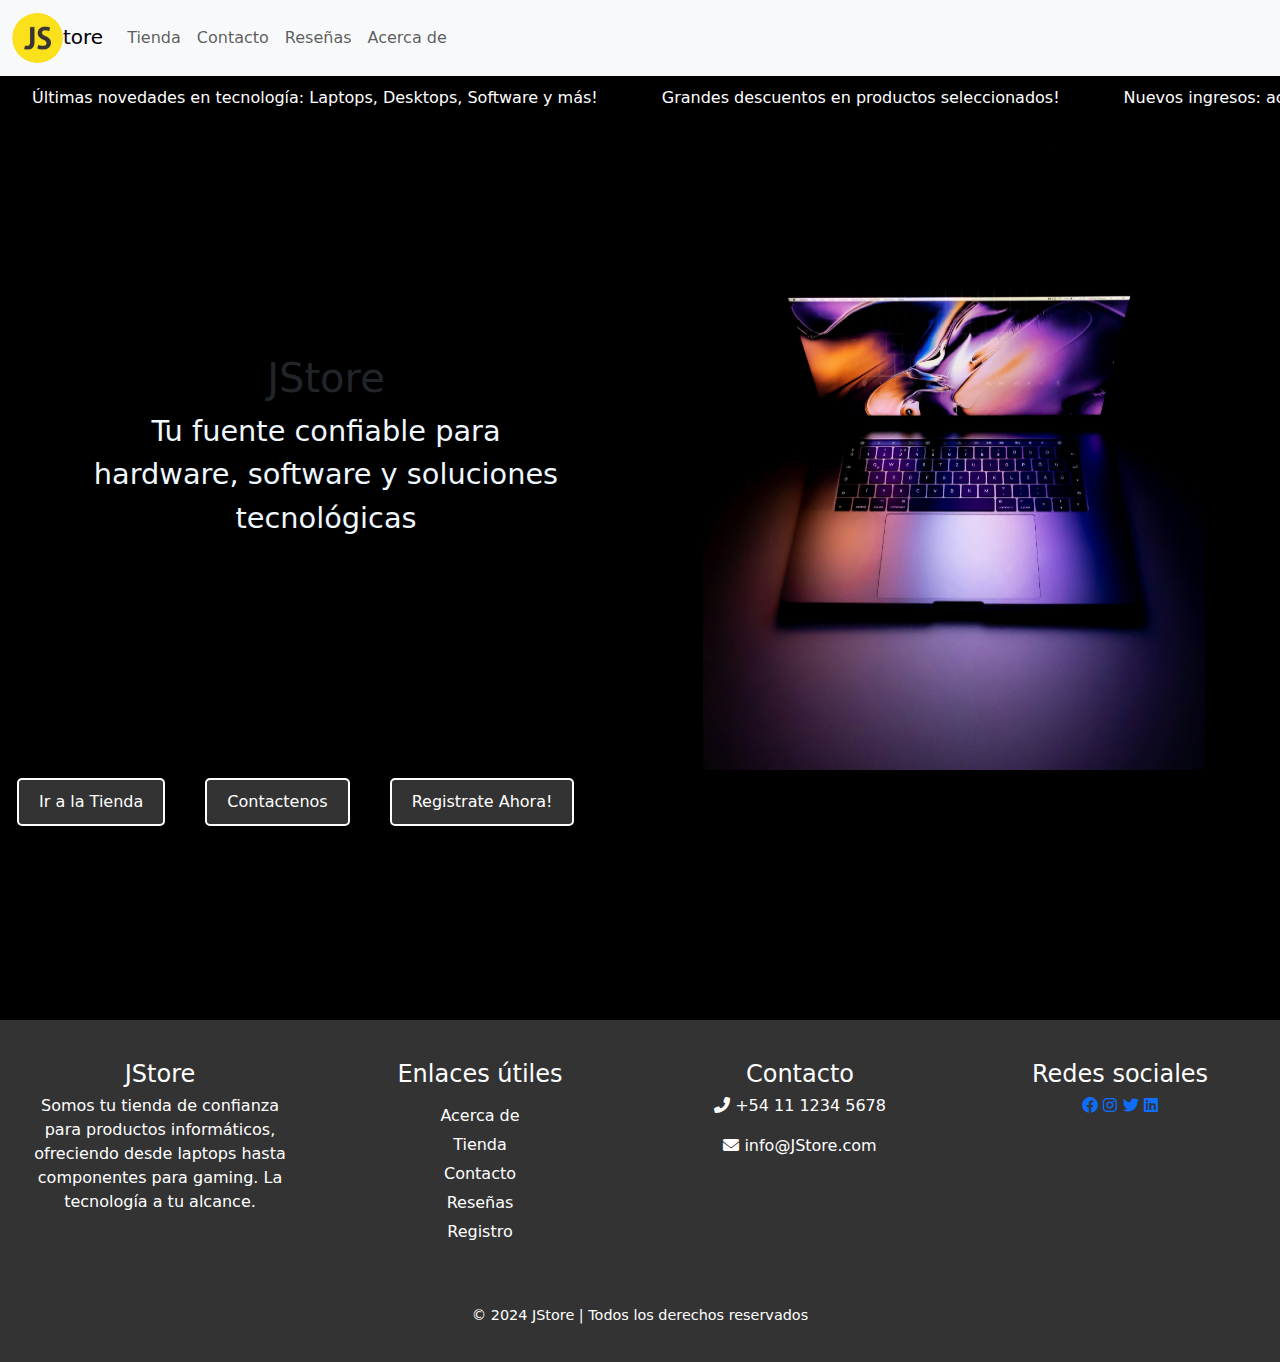
==== index.html @ f4c39d0c "Se termina la pagina principal" ====
<!doctype html>
<html lang="en">
  <head>
    <meta charset="utf-8">
    <meta name="viewport" content="width=device-width, initial-scale=1">
    <title>JStore</title>
    <!-- css-->
     <link rel="stylesheet" href="./assets/css/style.css">
     <!--iconos -->
     <link rel="stylesheet" href="https://cdnjs.cloudflare.com/ajax/libs/font-awesome/6.0.0-beta3/css/all.min.css">
<!--Favicon-->
<link rel="shortcut icon" href="./assets/img/logoJs.ico" type="image/x-icon">
  <!-- boostrap-->
    <link href="https://cdn.jsdelivr.net/npm/bootstrap@5.3.3/dist/css/bootstrap.min.css" rel="stylesheet" integrity="sha384-QWTKZyjpPEjISv5WaRU9OFeRpok6YctnYmDr5pNlyT2bRjXh0JMhjY6hW+ALEwIH" crossorigin="anonymous">
  </head>
  <body>
    <header>
        <nav class="navbar navbar-expand-lg bg-body-tertiary">
            <div class="container-fluid">
              <a class="navbar-brand" href="#"><img id = 'logoJS' src="assets/img/logoJs.png" alt="logo de javaScript - js logo">tore</a>
              
              
              <button class="navbar-toggler" type="button" data-bs-toggle="collapse" data-bs-target="#navbarNav" aria-controls="navbarNav" aria-expanded="false" aria-label="Toggle navigation">
                <span class="navbar-toggler-icon"></span>
              </button>
              <div class="collapse navbar-collapse" id="navbarNav">
                <ul class="navbar-nav">
                  
                  <li class="nav-item">
                    <a class="nav-link" href="#">Tienda</a>
                  </li>
                  <li class="nav-item">
                    <a class="nav-link" href="#">Contacto</a>
                  </li>
                  
                  <li class="nav-item">
                    <a class="nav-link" href="#">Reseñas</a>
                  </li>
                  <li class="nav-item">
                    <a class="nav-link" href="#">Acerca de</a>
                  </li>
                  
                </ul>
              </div>
            </div>
          </nav>
          <div class="marquee">
            <div class="marquee-content">
                <span>Últimas novedades en tecnología: Laptops, Desktops, Software y más!</span>
                <span>Grandes descuentos en productos seleccionados!</span>
                <span>Nuevos ingresos: accesorios de gaming de alta calidad!</span>
                <span>Servicios de soporte técnico profesional!</span>
            </div>
        </div>
    </header>
    <main class="container-fluid mainclass">
        
            <div id="al_lado">
                <div class="titulo-descripcion">
                    <h1>JStore</h1>
                    <p id="epigrafe">Tu fuente confiable para hardware, software y soluciones tecnológicas</p>
                </div>
                <div class="imagen-principal">
                    <!-- <img id="imgPrincipal" src="./assets/img/NOTEBOOK.avif" alt="notebook blanca"> -->
                    <img id="imgPrincipal" src="./assets/img/imgIndex3.jpg" alt="notebook blanca">
                </div>

            </div>
            


            <div class="botones">
                <a href="productos.html" class="boton">Ir a la Tienda</a>
                <a href="contacto.html" class="boton">Contactenos</a>
                <a href="inicioSesion.html" class="boton">Registrate Ahora!</a>
            </div>

        
        


    </main>
    
    
    <footer>
        <div class="footer-content">
            <div class="footer-section about">
                <h2 class="logo-text">JStore</h2>
                <p>
                    Somos tu tienda de confianza para productos informáticos, ofreciendo desde laptops hasta componentes para gaming. La tecnología a tu alcance.
                </p>
            </div>
    
            <div class="footer-section links enlaces-utiles">
                <h2>Enlaces útiles</h2>
                <ul class="enlaces-lista">
                    <li><a href="#">Acerca de</a></li>
                    <li><a href="#">Tienda</a></li>
                    <li><a href="#">Contacto</a></li>
                    <li><a href="#">Reseñas</a></li>
                    <li><a href="#">Registro</a></li>
                </ul>
            </div>
            
    
            <div class="footer-section contact">
                <h2>Contacto</h2>
                <p><i class="fas fa-phone-alt"></i> +54 11 1234 5678</p>
                <p><i class="fas fa-envelope"></i> info@JStore.com</p>
            </div>
    
            <div class="footer-section social">
                <h2>Redes sociales</h2>
                <div class="social-icons">
                    <a href="#"><i class="fab fa-facebook"></i></a>
                    <a href="#"><i class="fab fa-instagram"></i></a>
                    <a href="#"><i class="fab fa-twitter"></i></a>
                    <a href="#"><i class="fab fa-linkedin"></i></a>
                </div>
            </div>
        </div>
    
        <div class="footer-bottom">
            <p>&copy; 2024 JStore | Todos los derechos reservados</p>
        </div>
    </footer>
    













    <script src="https://cdn.jsdelivr.net/npm/bootstrap@5.3.3/dist/js/bootstrap.bundle.min.js" integrity="sha384-YvpcrYf0tY3lHB60NNkmXc5s9fDVZLESaAA55NDzOxhy9GkcIdslK1eN7N6jIeHz" crossorigin="anonymous"></script>
  </body>
</html>
---- assets/css/style.css ----
* {
    margin: 0;
    padding: 0;
    box-sizing: border-box;
    max-width: 1400px;
}

body {
    background-color: black;
    width: 100%;
}

/* -------------------------------------- HEADER -------------------------------*/
header {
    position: sticky;
    top: 0px;
    z-index: 1000;
    width: 100%;
    max-width: 1400px;
}

#logoJS {
    height: 50px;
    border-radius: 50%;
}

/* marquee  */
.marquee {
    width: 100%;
    overflow: hidden;
    background: black;
    color: white;
    padding: 10px 0;
    top: 15vh;
    position: sticky;
}

.marquee-content {
    display: flex;
    animation: marquee 30s linear infinite;
}

.marquee-content span {
    padding: 0 2rem;
    white-space: nowrap;
    background: black;
    color: white;
}

@keyframes marquee {
    0% {
        transform: translateX(100%);
    }
    100% {
        transform: translateX(-100%);
    }
}

/* -------------------------------------- MAIN -------------------------------*/
/* Estilos base: Mobile-first */
body {
    width: 100%;
    max-width: 100%;
}

main {
    display: flex;
    flex-direction: column;
    background-color: black;
    align-items: center;
    min-height: 100vh;
    padding: 10px;
}

#al_lado {
    display: flex;
    flex-direction: column;
    align-items: center;
    width: 100%;
    text-align: center;
    min-height: auto;
}

.titulo-descripcion, .imagen-principal {
    flex: 1;
    width: 100%;
}

#imgPrincipal {
    max-width: 100%;
    height: auto;
    width: 100%;
    border-radius: 5px;
}

h1 {
    font-size: 3rem;
    margin-bottom: 20px;
    color: aliceblue;
}

#epigrafe {
    font-size: 1.2rem;
    color: aliceblue;
}

/* Estilos para los botones */
.botones {
    width: 100%;
    max-width: 100%;
    background-color: black;
    display: flex;
    flex-direction: column;
    align-items: center;
    gap: 10px;
    margin-top: 0.5rem;
}

.boton {
    background-color: #333;
    color: #fff;
    border: 2px solid #fff;
    padding: 10px 20px;
    border-radius: 5px;
    cursor: pointer;
    text-align: center;
    text-decoration: none;
    width: 80%;
}

.boton:hover {
    background-color: #555;
}

/* ---------------------- FOOTER ---------------------- */
/* Footer Styles */
footer {
    background-color: #333;
    color: white;
    padding: 20px 0;
    display: flex;
    justify-content: space-between;
    flex-wrap: wrap;
    text-align: left;
}

.footer-content {
    width: 100%;
    display: flex;
    justify-content: space-around;
    flex-wrap: wrap;
    text-align: center;
}

.footer-section {
    flex: 1;
    padding: 20px;
    min-width: 200px;
    max-width: 300px;
    display: flex;
    flex-direction: column;
    align-items: center;
}

.footer-section h2 {
    font-size: 1.5rem;
    margin-bottom: 5px; /* Reduce la distancia debajo del h2 */
}

.footer-section ul {
    list-style: none;
    padding: 0;
    margin-top: 0; /* Elimina cualquier espacio superior en la lista */
}




.footer-section ul li {
    margin-bottom: 10px;
}

.footer-section ul li a {
    color: white;
    text-decoration: none;
}

.footer-section ul li a:hover {
    text-decoration: underline;
}

.footer-social {
    display: flex;
    gap: 15px;
    margin-top: 20px;
}

.footer-social a {
    color: white;
    font-size: 1.5rem;
}

.footer-bottom {
    text-align: center;
    padding-top: 20px;
    font-size: 0.9rem;
    width: 100%;
}


/* Estilos solo para la sección de enlaces útiles */
.enlaces-utiles {
    padding: 20px;
    margin: 0;
    display: flex;
    flex-direction: column;
    align-items: center;
}

.enlaces-utiles h2 {
    font-size: 1.5rem;
    margin-bottom: 10px; /* Ajusta la distancia con el siguiente elemento */
}

.enlaces-utiles ul.enlaces-lista {
    list-style: none;
    padding-left: 0;
    margin-top: 5px; /* Reduce el margen superior de la lista */
}

.enlaces-utiles ul.enlaces-lista li {
    margin-bottom: 5px; /* Ajusta el espacio entre los elementos de la lista */
}

.enlaces-utiles ul.enlaces-lista li a {
    text-decoration: none;
    color: white; /* O el color que prefieras */
}

.enlaces-utiles ul.enlaces-lista li a:hover {
    text-decoration: underline; /* Para un pequeño efecto en hover */
}

/* ------------------------ Media Queries -------------------------- */
/* Ajustes para pantallas medianas */
@media (min-width: 768px) {
    main {
        padding: 20px;
    }

    #al_lado {
        flex-direction: row;
        justify-content: space-around;
        align-items: center;
        min-height: 70vh;
    }

    .titulo-descripcion, .imagen-principal {
        flex: 0 1 45%;
        max-width: 45%;
    }

    h1 {
        font-size: 4rem;
    }

    #epigrafe {
        font-size: 1.5rem;
    }

    .botones {
        flex-direction: row;
        justify-content: flex-start;
        gap: 20px;
    }

    .boton {
        width: auto;
        flex: 0 1 auto;
        margin: 0 5px;
    }
}

/* Ajustes para pantallas grandes */
@media (min-width: 1024px) {
    main {
        max-width: 1400px;
    }

    .titulo-descripcion, .imagen-principal {
        flex: 0 1 40%;
        max-width: 50%;
    }

    #imgPrincipal {
        height: 70vh;
        max-height: 70vh;
    }

    h1 {
        font-size: 5rem;
    }

    #epigrafe {
        font-size: 1.8rem;
    }

    .botones {
        gap: 30px;
    }
}
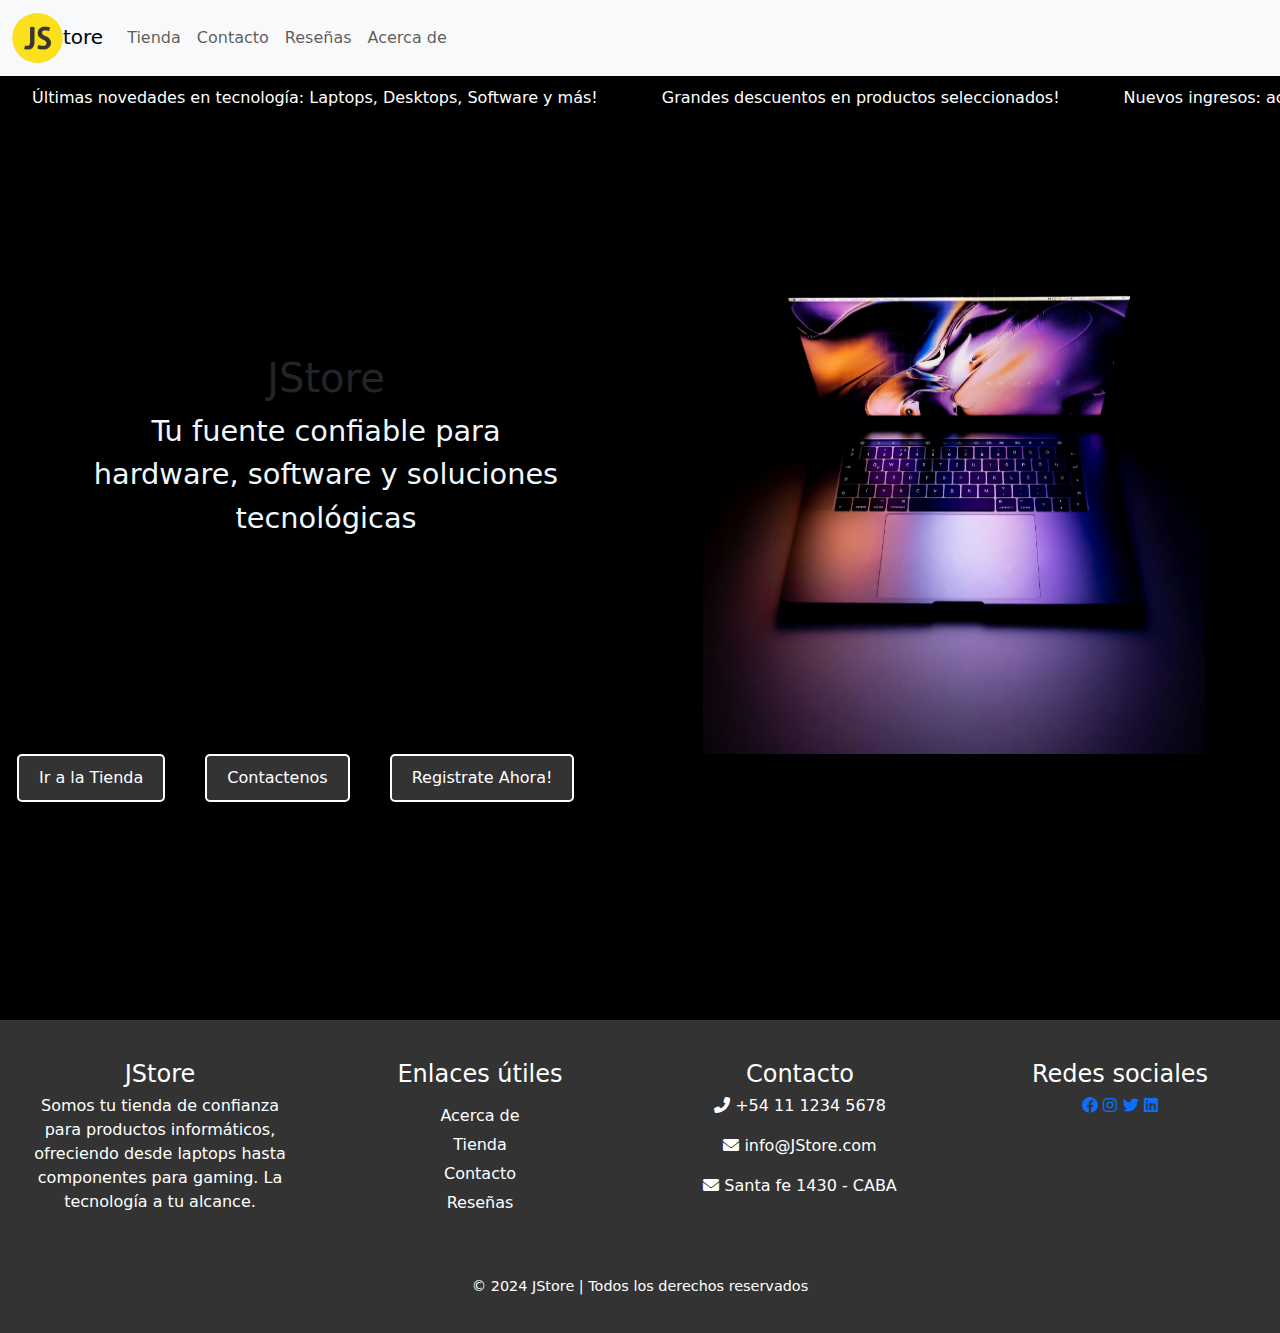
==== commit b4caecee: "Se modifican algunos estilos , se agregan articulos para la tienda , se modifica js , hay algunos pr" ====
--- a/index.html
+++ b/index.html
@@ -5,7 +5,9 @@
     <meta name="viewport" content="width=device-width, initial-scale=1">
     <title>JStore</title>
     <!-- css-->
-     <link rel="stylesheet" href="./assets/css/style.css">
+     <link rel="stylesheet" href="./assets/css/styleHeaderFooter.css">
+     <link rel="stylesheet" href="./assets/css/styleIndex.css">
+     
      <!--iconos -->
      <link rel="stylesheet" href="https://cdnjs.cloudflare.com/ajax/libs/font-awesome/6.0.0-beta3/css/all.min.css">
 <!--Favicon-->
@@ -17,7 +19,7 @@
     <header>
         <nav class="navbar navbar-expand-lg bg-body-tertiary">
             <div class="container-fluid">
-              <a class="navbar-brand" href="#"><img id = 'logoJS' src="assets/img/logoJs.png" alt="logo de javaScript - js logo">tore</a>
+              <a class="navbar-brand" href="./"><img id = 'logoJS' src="assets/img/logoJs.png" alt="logo de javaScript - js logo">tore</a>
               
               
               <button class="navbar-toggler" type="button" data-bs-toggle="collapse" data-bs-target="#navbarNav" aria-controls="navbarNav" aria-expanded="false" aria-label="Toggle navigation">
@@ -27,17 +29,17 @@
                 <ul class="navbar-nav">
                   
                   <li class="nav-item">
-                    <a class="nav-link" href="#">Tienda</a>
+                    <a class="nav-link" href="./tienda.html">Tienda</a>
                   </li>
                   <li class="nav-item">
-                    <a class="nav-link" href="#">Contacto</a>
+                    <a class="nav-link" href="./contacto.html">Contacto</a>
                   </li>
                   
                   <li class="nav-item">
-                    <a class="nav-link" href="#">Reseñas</a>
+                    <a class="nav-link" href="./resena.html">Reseñas</a>
                   </li>
                   <li class="nav-item">
-                    <a class="nav-link" href="#">Acerca de</a>
+                    <a class="nav-link" href="./acercaDe.html">Acerca de</a>
                   </li>
                   
                 </ul>
@@ -67,16 +69,17 @@
 
             </div>
             
+            
 
 
             <div class="botones">
-                <a href="productos.html" class="boton">Ir a la Tienda</a>
+                <a href="tienda.html" class="boton">Ir a la Tienda</a>
                 <a href="contacto.html" class="boton">Contactenos</a>
-                <a href="inicioSesion.html" class="boton">Registrate Ahora!</a>
+                <a href="#" class="boton">Registrate Ahora!</a>
             </div>
 
         
-        
+            
 
 
     </main>
@@ -94,11 +97,11 @@
             <div class="footer-section links enlaces-utiles">
                 <h2>Enlaces útiles</h2>
                 <ul class="enlaces-lista">
-                    <li><a href="#">Acerca de</a></li>
-                    <li><a href="#">Tienda</a></li>
-                    <li><a href="#">Contacto</a></li>
-                    <li><a href="#">Reseñas</a></li>
-                    <li><a href="#">Registro</a></li>
+                    <li><a href="./acercaDe.html">Acerca de</a></li>
+                    <li><a href="./tienda.html">Tienda</a></li>
+                    <li><a href="./contacto.html">Contacto</a></li>
+                    <li><a href="./resena.html">Reseñas</a></li>
+                    <!-- <li><a href="./registro.html">Registro</a></li> -->
                 </ul>
             </div>
             
@@ -107,15 +110,16 @@
                 <h2>Contacto</h2>
                 <p><i class="fas fa-phone-alt"></i> +54 11 1234 5678</p>
                 <p><i class="fas fa-envelope"></i> info@JStore.com</p>
+                <p><i class="fas fa-envelope"></i> Santa fe 1430 - CABA</p>
             </div>
     
             <div class="footer-section social">
                 <h2>Redes sociales</h2>
                 <div class="social-icons">
-                    <a href="#"><i class="fab fa-facebook"></i></a>
-                    <a href="#"><i class="fab fa-instagram"></i></a>
-                    <a href="#"><i class="fab fa-twitter"></i></a>
-                    <a href="#"><i class="fab fa-linkedin"></i></a>
+                    <a href="https://www.facebook.com/"><i class="fab fa-facebook"></i></a>
+                    <a href="https://www.instagram.com/"><i class="fab fa-instagram"></i></a>
+                    <a href="https://x.com/"><i class="fab fa-twitter"></i></a>
+                    <a href="https://www.linkedin.com/"><i class="fab fa-linkedin"></i></a>
                 </div>
             </div>
         </div>
--- a/assets/css/styleHeaderFooter.css
+++ b/assets/css/styleHeaderFooter.css
@@ -0,0 +1,155 @@
+/* -------------------------------------- HEADER -------------------------------*/
+header {
+    position: sticky;
+    top: 0px;
+    z-index: 1000;
+    width: 100%;
+    max-width: 1400px;
+}
+
+#logoJS {
+    height: 50px;
+    border-radius: 50%;
+}
+
+/* marquee  */
+.marquee {
+    width: 100%;
+    overflow: hidden;
+    background: black;
+    color: white;
+    padding: 10px 0;
+    top: 15vh;
+    position: sticky;
+}
+
+.marquee-content {
+    display: flex;
+    animation: marquee 30s linear infinite;
+}
+
+.marquee-content span {
+    padding: 0 2rem;
+    white-space: nowrap;
+    background: black;
+    color: white;
+}
+
+@keyframes marquee {
+    0% {
+        transform: translateX(100%);
+    }
+    100% {
+        transform: translateX(-100%);
+    }
+}
+
+
+/* ---------------------- FOOTER ---------------------- */
+
+footer {
+    background-color: #333;
+    color: white;
+    padding: 20px 0;
+    display: flex;
+    justify-content: space-between;
+    flex-wrap: wrap;
+    text-align: left;
+}
+
+.footer-content {
+    width: 100%;
+    display: flex;
+    justify-content: space-around;
+    flex-wrap: wrap;
+    text-align: center;
+}
+
+.footer-section {
+    flex: 1;
+    padding: 20px;
+    min-width: 200px;
+    max-width: 300px;
+    display: flex;
+    flex-direction: column;
+    align-items: center;
+}
+
+.footer-section h2 {
+    font-size: 1.5rem;
+    margin-bottom: 5px; 
+}
+
+.footer-section ul {
+    list-style: none;
+    padding: 0;
+    margin-top: 0; 
+}
+
+
+
+
+.footer-section ul li {
+    margin-bottom: 10px;
+}
+
+.footer-section ul li a {
+    color: white;
+    text-decoration: none;
+}
+
+.footer-section ul li a:hover {
+    text-decoration: underline;
+}
+
+.footer-social {
+    display: flex;
+    gap: 15px;
+    margin-top: 20px;
+}
+
+.footer-social a {
+    color: white;
+    font-size: 1.5rem;
+}
+
+.footer-bottom {
+    text-align: center;
+    padding-top: 20px;
+    font-size: 0.9rem;
+    width: 100%;
+}
+
+
+/* Estilos solo para la sección de enlaces útiles */
+.enlaces-utiles {
+    padding: 20px;
+    margin: 0;
+    display: flex;
+    flex-direction: column;
+    align-items: center;
+}
+
+.enlaces-utiles h2 {
+    font-size: 1.5rem;
+    margin-bottom: 10px; 
+}
+
+.enlaces-utiles ul.enlaces-lista {
+    list-style: none;
+    padding-left: 0;
+    margin-top: 5px; 
+}
+
+.enlaces-utiles ul.enlaces-lista li {
+    margin-bottom: 5px; 
+}
+
+.enlaces-utiles ul.enlaces-lista li a {
+    text-decoration: none;
+    color: white; 
+}
+
+.enlaces-utiles ul.enlaces-lista li a:hover {
+    text-decoration: underline; 
+}
--- a/assets/css/styleIndex.css
+++ b/assets/css/styleIndex.css
@@ -0,0 +1,162 @@
+* {
+    margin: 0;
+    padding: 0;
+    box-sizing: border-box;
+    max-width: 1400px;
+}
+
+body {
+    background-color: black;
+    width: 100%;
+}
+
+
+
+/* -------------------------------------- MAIN -------------------------------*/
+/* Estilos base: Mobile-first */
+body {
+    width: 100%;
+    max-width: 100%;
+}
+
+main {
+    display: flex;
+    flex-direction: column;
+    background-color: black;
+    align-items: center;
+    min-height: 100vh;
+    padding: 10px;
+}
+
+#al_lado {
+    display: flex;
+    flex-direction: column;
+    align-items: center;
+    width: 100%;
+    text-align: center;
+    min-height: auto;
+}
+
+.titulo-descripcion, .imagen-principal {
+    flex: 1;
+    width: 100%;
+}
+
+#imgPrincipal {
+    max-width: 100%;
+    height: auto;
+    width: 100%;
+    border-radius: 5px;
+}
+
+h1 {
+    font-size: 3rem;
+    margin-bottom: 20px;
+    color: aliceblue;
+}
+
+#epigrafe {
+    font-size: 1.2rem;
+    color: aliceblue;
+}
+
+/* Estilos para los botones */
+.botones {
+    width: 100%;
+    max-width: 100%;
+    background-color: black;
+    display: flex;
+    flex-direction: column;
+    align-items: center;
+    gap: 10px;
+    /* margin-top: 1.5rem; */
+    margin-top: 1.1rem;
+}
+
+.boton {
+    background-color: #333;
+    color: #fff;
+    border: 2px solid #fff;
+    padding: 10px 20px;
+    border-radius: 5px;
+    cursor: pointer;
+    text-align: center;
+    text-decoration: none;
+    width: 80%;
+}
+
+.boton:hover {
+    background-color: #555;
+}
+
+
+/* ------------------------ Media Queries -------------------------- */
+/* Ajustes para pantallas medianas */
+@media (min-width: 768px) {
+    main {
+        padding: 20px;
+    }
+
+    #al_lado {
+        flex-direction: row;
+        justify-content: space-around;
+        align-items: center;
+        min-height: 70vh;
+    }
+
+    .titulo-descripcion, .imagen-principal {
+        flex: 0 1 45%;
+        max-width: 45%;
+    }
+
+    h1 {
+        font-size: 4rem;
+    }
+
+    #epigrafe {
+        font-size: 1.5rem;
+    }
+
+    .botones {
+        flex-direction: row;
+        justify-content: flex-start;
+        gap: 20px;
+        margin-top: 1rem;
+    }
+
+    .boton {
+        width: auto;
+        flex: 0 1 auto;
+        margin: 0 5px;
+    }
+}
+
+/* Ajustes para pantallas grandes */
+@media (min-width: 1024px) {
+    main {
+        max-width: 1400px;
+    }
+
+    .titulo-descripcion, .imagen-principal {
+        flex: 0 1 40%;
+        max-width: 50%;
+    }
+
+    #imgPrincipal {
+        height: 70vh;
+        max-height: 70vh;
+    }
+
+    h1 {
+        font-size: 5rem;
+    }
+
+    #epigrafe {
+        font-size: 1.8rem;
+    }
+
+    .botones {
+        gap: 30px;
+        margin-top: -1rem;
+    }
+}
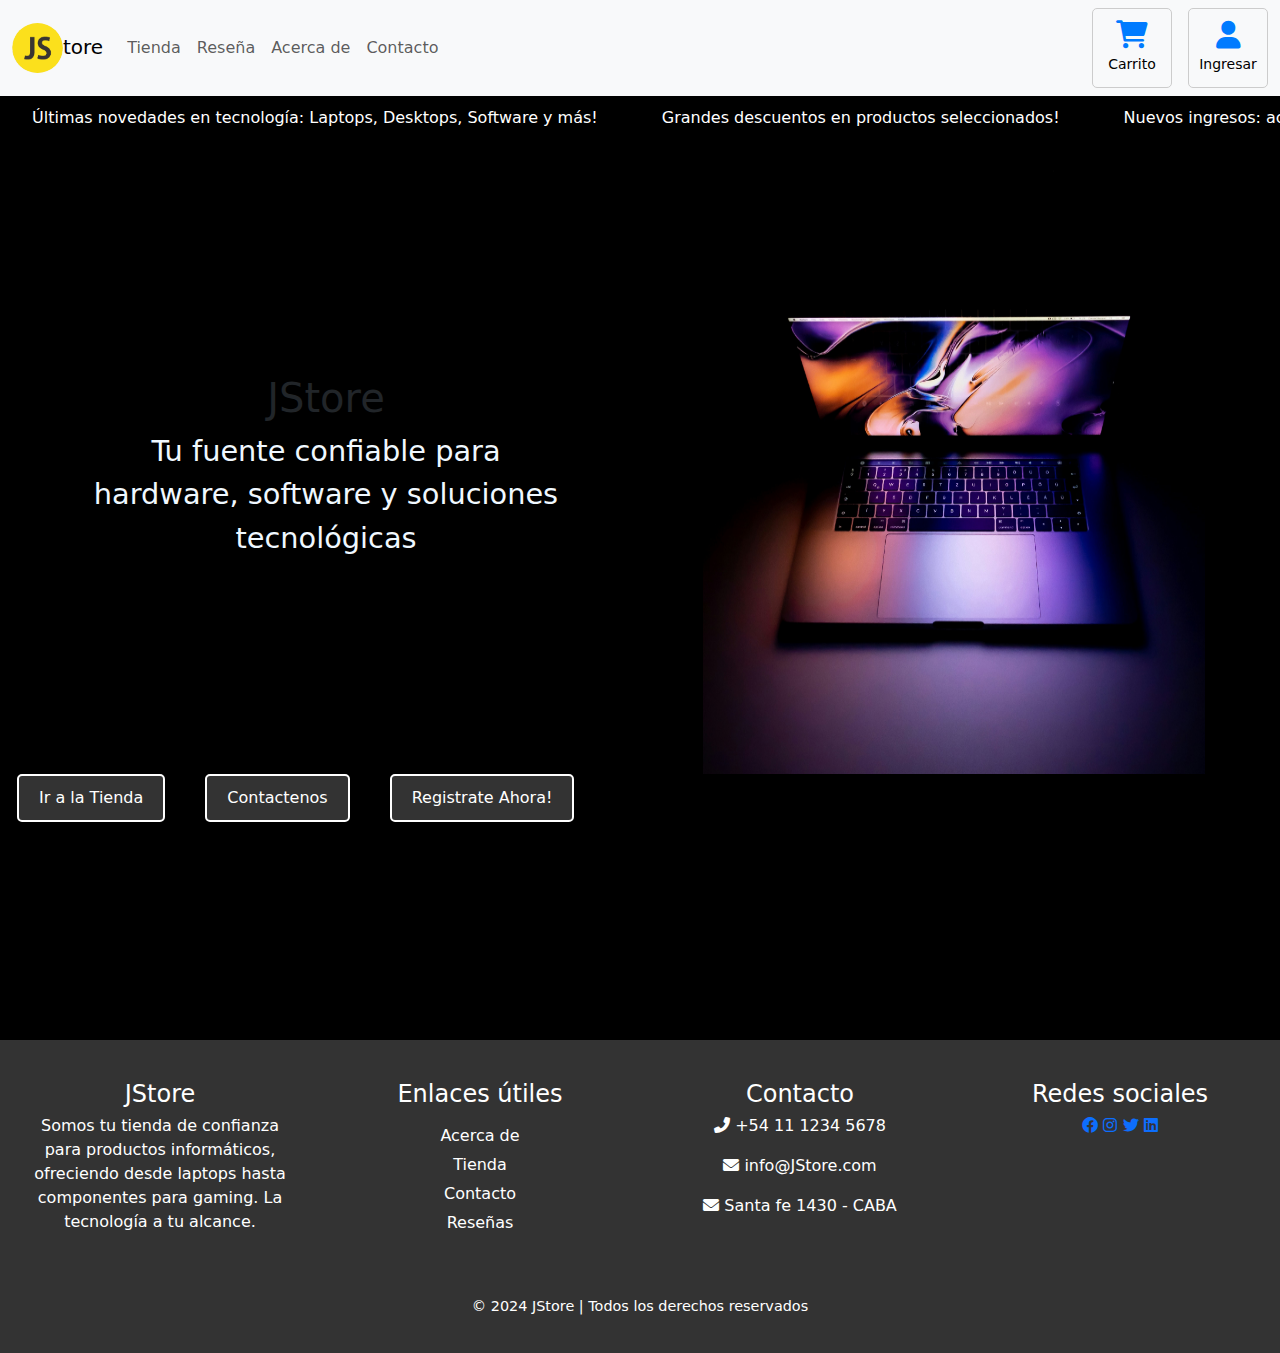
==== commit c3b739aa: "se modifican todos los navbar para que tengan los botones y los links correspondientes" ====
--- a/index.html
+++ b/index.html
@@ -17,35 +17,44 @@
   </head>
   <body>
     <header>
-        <nav class="navbar navbar-expand-lg bg-body-tertiary">
-            <div class="container-fluid">
-              <a class="navbar-brand" href="./"><img id = 'logoJS' src="assets/img/logoJs.png" alt="logo de javaScript - js logo">tore</a>
-              
-              
-              <button class="navbar-toggler" type="button" data-bs-toggle="collapse" data-bs-target="#navbarNav" aria-controls="navbarNav" aria-expanded="false" aria-label="Toggle navigation">
+      <nav class="navbar navbar-expand-lg bg-body-tertiary">
+        <div class="container-fluid">
+            <!-- Logo y enlaces del lado izquierdo -->
+            <a class="navbar-brand" href="./">
+                <img id='logoJS' src="assets/img/logoJs.png" alt="logo de javaScript - js logo">tore
+            </a>
+            <button class="navbar-toggler" type="button" data-bs-toggle="collapse" data-bs-target="#navbarNav" aria-controls="navbarNav" aria-expanded="false" aria-label="Toggle navigation">
                 <span class="navbar-toggler-icon"></span>
-              </button>
-              <div class="collapse navbar-collapse" id="navbarNav">
-                <ul class="navbar-nav">
-                  
-                  <li class="nav-item">
-                    <a class="nav-link" href="./tienda.html">Tienda</a>
-                  </li>
-                  <li class="nav-item">
-                    <a class="nav-link" href="./contacto.html">Contacto</a>
-                  </li>
-                  
-                  <li class="nav-item">
-                    <a class="nav-link" href="./resena.html">Reseñas</a>
-                  </li>
-                  <li class="nav-item">
-                    <a class="nav-link" href="./acercaDe.html">Acerca de</a>
-                  </li>
-                  
+            </button>
+            <div class="collapse navbar-collapse" id="navbarNav">
+                <ul class="navbar-nav me-auto">
+                    <li class="nav-item">
+                      <a class="nav-link" href="./tienda.html">Tienda</a>
+                    </li>
+                    <li class="nav-item">
+                        <a class="nav-link" href="./resena.html">Reseña</a>
+                    </li>
+                    <li class="nav-item">
+                        <a class="nav-link" href="./acercaDe.html">Acerca de</a>
+                    </li>
+                    <li class="nav-item">
+                        <a class="nav-link" href="./contacto.html">Contacto</a>
+                    </li>
                 </ul>
-              </div>
+                <!-- Botones de Carrito e Iniciar Sesión -->
+                <div class="d-flex">
+                    <a href="./carrito.html" class="btn-custom me-3 text-center">
+                        <i class="fas fa-shopping-cart fa-2x"></i>
+                        <span>Carrito</span>
+                    </a>
+                    <a href="./inicioSesion.html" class="btn-custom text-center">
+                        <i class="fas fa-user fa-2x"></i>
+                        <span>Ingresar</span>
+                    </a>
+                </div>
             </div>
-          </nav>
+        </div>
+    </nav>
           <div class="marquee">
             <div class="marquee-content">
                 <span>Últimas novedades en tecnología: Laptops, Desktops, Software y más!</span>
--- a/assets/css/styleHeaderFooter.css
+++ b/assets/css/styleHeaderFooter.css
@@ -153,3 +153,30 @@
 .enlaces-utiles ul.enlaces-lista li a:hover {
     text-decoration: underline; 
 }
+
+/* Estilo personalizado para los botones */
+.btn-custom {
+    display: flex;
+    flex-direction: column;
+    align-items: center;
+    justify-content: center;
+    width: 80px; /* Ajusta el tamaño según lo necesites */
+    height: 80px; /* Ambos botones tendrán el mismo tamaño */
+    text-decoration: none;
+    color: #000; /* Color del texto */
+    border: 1px solid #ccc; /* Borde para simular un botón */
+    border-radius: 5px; /* Borde redondeado */
+    background-color: #f8f9fa; /* Fondo */
+    font-size: 14px; /* Tamaño del texto */
+}
+
+.btn-custom i {
+    margin-bottom: 5px; /* Espacio entre el ícono y el texto */
+    color: #007bff; /* Color del ícono */
+}
+
+.btn-custom:hover {
+    background-color: #e2e6ea; /* Fondo al pasar el cursor */
+    color: #000;
+    text-decoration: none; /* Asegura que no haya subrayado al pasar el cursor */
+}
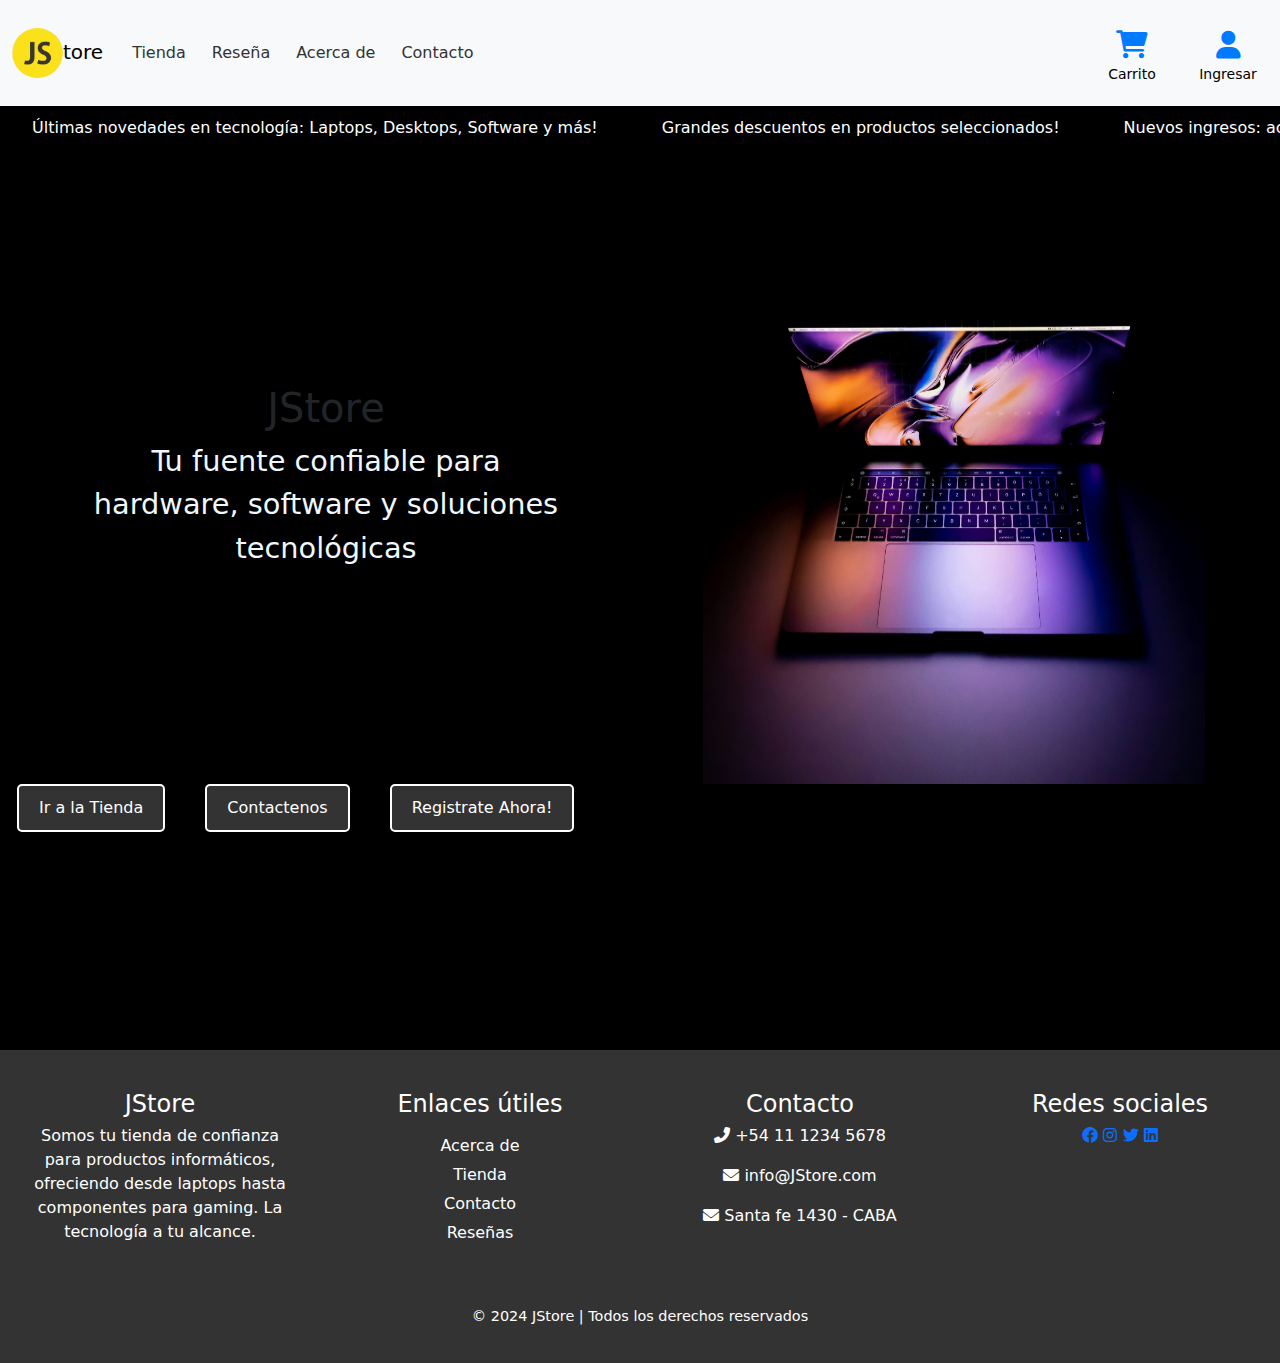
==== commit dbc281db: "Se agrega que se pueda añadir carrito del modal , se modifican algunos estilos , se aplica funcionai" ====
--- a/index.html
+++ b/index.html
@@ -12,6 +12,7 @@
      <link rel="stylesheet" href="https://cdnjs.cloudflare.com/ajax/libs/font-awesome/6.0.0-beta3/css/all.min.css">
 <!--Favicon-->
 <link rel="shortcut icon" href="./assets/img/logoJs.ico" type="image/x-icon">
+
   <!-- boostrap-->
     <link href="https://cdn.jsdelivr.net/npm/bootstrap@5.3.3/dist/css/bootstrap.min.css" rel="stylesheet" integrity="sha384-QWTKZyjpPEjISv5WaRU9OFeRpok6YctnYmDr5pNlyT2bRjXh0JMhjY6hW+ALEwIH" crossorigin="anonymous">
   </head>
@@ -42,15 +43,16 @@
                     </li>
                 </ul>
                 <!-- Botones de Carrito e Iniciar Sesión -->
-                <div class="d-flex">
+                <div class="d-flex ">
                     <a href="./carrito.html" class="btn-custom me-3 text-center">
                         <i class="fas fa-shopping-cart fa-2x"></i>
                         <span>Carrito</span>
                     </a>
-                    <a href="./inicioSesion.html" class="btn-custom text-center">
+                    <a href="./inicioSesion.html" class="btn-custom text-center" id="loginBtn">
                         <i class="fas fa-user fa-2x"></i>
-                        <span>Ingresar</span>
+                        <span id="loginText">Ingresar</span> 
                     </a>
+                    
                 </div>
             </div>
         </div>
@@ -84,7 +86,7 @@
             <div class="botones">
                 <a href="tienda.html" class="boton">Ir a la Tienda</a>
                 <a href="contacto.html" class="boton">Contactenos</a>
-                <a href="#" class="boton">Registrate Ahora!</a>
+                <a href="registro.html" class="boton">Registrate Ahora!</a>
             </div>
 
         
@@ -150,7 +152,7 @@
 
 
 
-
+    <script src="./assets/js/verificarSesion.js"></script> 
     <script src="https://cdn.jsdelivr.net/npm/bootstrap@5.3.3/dist/js/bootstrap.bundle.min.js" integrity="sha384-YvpcrYf0tY3lHB60NNkmXc5s9fDVZLESaAA55NDzOxhy9GkcIdslK1eN7N6jIeHz" crossorigin="anonymous"></script>
   </body>
 </html>--- a/assets/css/styleHeaderFooter.css
+++ b/assets/css/styleHeaderFooter.css
@@ -1,4 +1,4 @@
-/* -------------------------------------- HEADER -------------------------------*/
+/* -------------------------------------- HEADER ------------------------------- */
 header {
     position: sticky;
     top: 0px;
@@ -12,7 +12,7 @@
     border-radius: 50%;
 }
 
-/* marquee  */
+/* marquee */
 .marquee {
     width: 100%;
     overflow: hidden;
@@ -44,9 +44,7 @@
     }
 }
 
-
 /* ---------------------- FOOTER ---------------------- */
-
 footer {
     background-color: #333;
     color: white;
@@ -86,9 +84,6 @@
     margin-top: 0; 
 }
 
-
-
-
 .footer-section ul li {
     margin-bottom: 10px;
 }
@@ -120,7 +115,6 @@
     width: 100%;
 }
 
-
 /* Estilos solo para la sección de enlaces útiles */
 .enlaces-utiles {
     padding: 20px;
@@ -160,23 +154,108 @@
     flex-direction: column;
     align-items: center;
     justify-content: center;
-    width: 80px; /* Ajusta el tamaño según lo necesites */
-    height: 80px; /* Ambos botones tendrán el mismo tamaño */
-    text-decoration: none;
-    color: #000; /* Color del texto */
-    border: 1px solid #ccc; /* Borde para simular un botón */
-    border-radius: 5px; /* Borde redondeado */
-    background-color: #f8f9fa; /* Fondo */
-    font-size: 14px; /* Tamaño del texto */
+    width: 80px; 
+    height: 80px; 
+    text-decoration: none;
+    color: #000; 
+    /* border: 1px solid #ccc;  */
+    border-radius: 5px; 
+    background-color: #f8f9fa; 
+    font-size: 14px; 
+    margin-top: 10px; 
 }
 
 .btn-custom i {
-    margin-bottom: 5px; /* Espacio entre el ícono y el texto */
-    color: #007bff; /* Color del ícono */
+    margin-bottom: 5px; 
+    color: #007bff; 
 }
 
 .btn-custom:hover {
-    background-color: #e2e6ea; /* Fondo al pasar el cursor */
+    background-color: #e2e6ea; 
     color: #000;
-    text-decoration: none; /* Asegura que no haya subrayado al pasar el cursor */
-}
+    text-decoration: none; 
+}
+
+/* Navbar */
+.navbar {
+    display: flex;
+    flex-direction: column;
+    align-items: center;
+}
+
+.navbar-nav {
+    list-style: none;
+    display: flex;
+    /* gap: 20px; */
+}
+
+.navbar-nav li {
+    padding: 5px;
+}
+
+.navbar-nav .nav-link {
+    color: #333;
+    text-decoration: none;
+}
+
+/* Media Queries para pantallas pequeñas */
+@media (max-width: 991px) {
+    
+    .navbar-nav {
+        flex-direction: column; 
+        align-items: center; 
+        justify-content: center;
+       
+    }
+    .d-flex {
+        display: flex;
+        flex-direction: column;
+        
+        align-items: center;
+    }
+    
+
+
+    .btn-custom {
+        display: flex;
+        flex-direction: column;
+        align-items: center;
+        justify-content: center;
+        width: 60px;
+        height: 60px;
+    }
+
+    .btn-custom span {
+        display: none; 
+    }
+
+    .navbar-toggler {
+        margin-left: auto; 
+    }
+    
+    
+    .btn-custom i {
+        font-size: 1.5rem;
+    }
+
+
+    .d-flex {
+        gap: 10px;
+    }
+}
+
+@media (max-width: 576px) {
+    /* Para pantallas más pequeñas (móviles) */
+    .btn-custom {
+        width: 50px;
+        height: 50px;
+    }
+
+    .navbar-nav {
+        text-align: center;
+    }
+
+    .marquee-content span {
+        font-size: 0.8rem; 
+    }
+}
